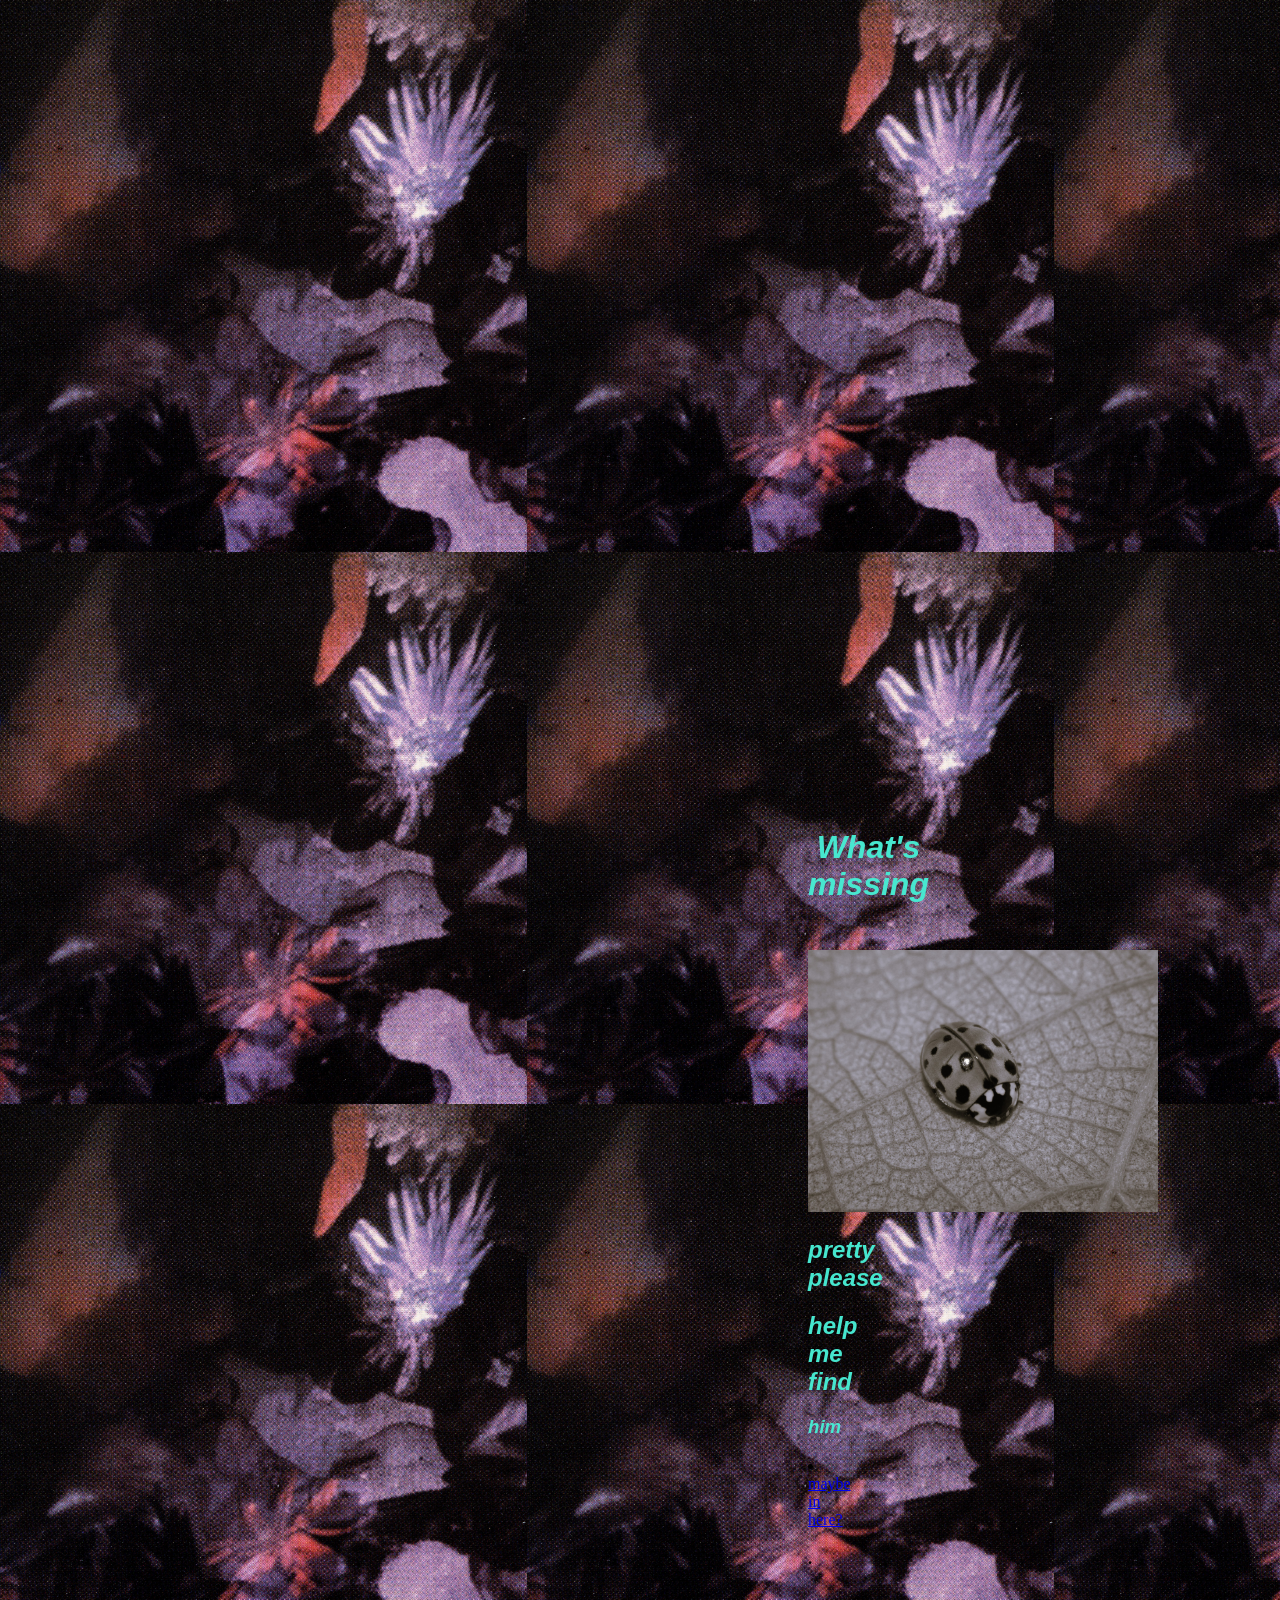
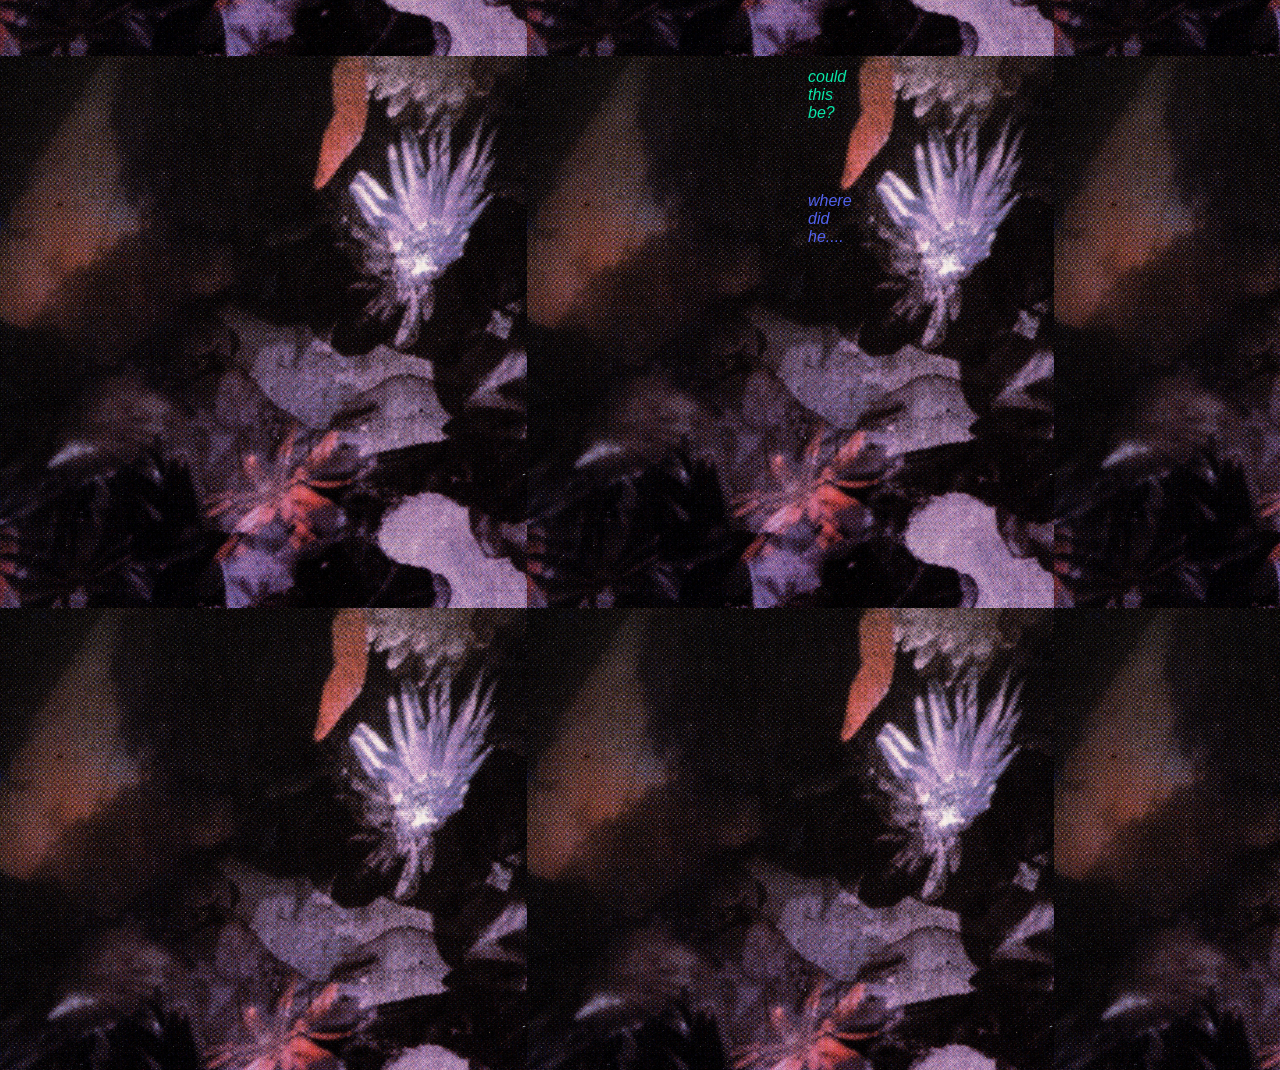
==== environ/env02.html @ 98f96e6b "STUF" ====
<!doctype html>
<html lang="en">
<head>
    <meta charset="utf-8">
    <title>what could this be?</title>
    <link href="env02.css" rel="stylesheet" type="text/css">
</head>
<body>
    
<div class="top-section">

    <div class="profile">

    <h1>What's missing </h1>  <!-- All visible page content goes between <body> and </body> -->

    </div>

<ol>
<li><a href="prayersforrain.jpg">roses and petals</a></li>


</ol>

    </div>
</div>

<div class="page"></div>

<img src="ladybuggray2.jpg">

</div>


<h2>pretty please </h2>





<h2> help me find   </h2>


<h3> him</h3>












<li><a href="stairs2.jpg">maybe in here?</a></li>

<h3> <div class=""></div></h3>

<h4> . </h4>
<h5> . </h5>
<h6> . </h6>
<h7> could this be? </h7>
<h8> . </h8>
<h9> . </h9>
<h10> . </h10>











<p><h11> where did he.... </h11></p>




</body>
</html>
---- environ/env02.css ----
body {
    background: url("disintegrationbg.png");
    padding: 800px;
}

h1,
h2,
h3 {
    color: #47ead1fb;
    font-family: sans-serif;
    font-style: italic;
}
h7 {
    color: #09eaaafb;
    font-family: sans-serif;
    font-style: italic;
}

h11 {
    color: #5363f1fb;
    font-family: sans-serif;
    font-style: italic;
}

img {
    width: 350px;
}

#page {
    max-width: 900px;
    margin: 0 auto 0 auto;
    background: white;
    padding: 30px;
}

.top-section {
    display: flex;
    gap: 400px;
    align-items: flex-start;
    margin: 0 0 25px 0;
}

#introduction {
    background: #f3f7ff;
    padding: 20px;
    border-left: 6px solid #1d1184;
    flex: 2;
}

#introduction h2 {
    font-style: italic;
    margin-top: 0;
}

#introduction p {
    font-size: 120%;
    line-height: 1.5;
}

.profile {
    text-align: center;
    flex: 1;
}

.profile img {
    width: 400px;
    border-radius: 12px;
}

.profile p {
    font-size: 90%;
}

.navigation {
    background: #fff7e8;
    padding: 400px;
    border-radius: 12px;
}

.navigation h2 {
    margin-top: 0;
}

.navigation li {
    margin-bottom: 8px;
}

.navigation a {
    color: #1d1184;
    font-weight: bold;
}
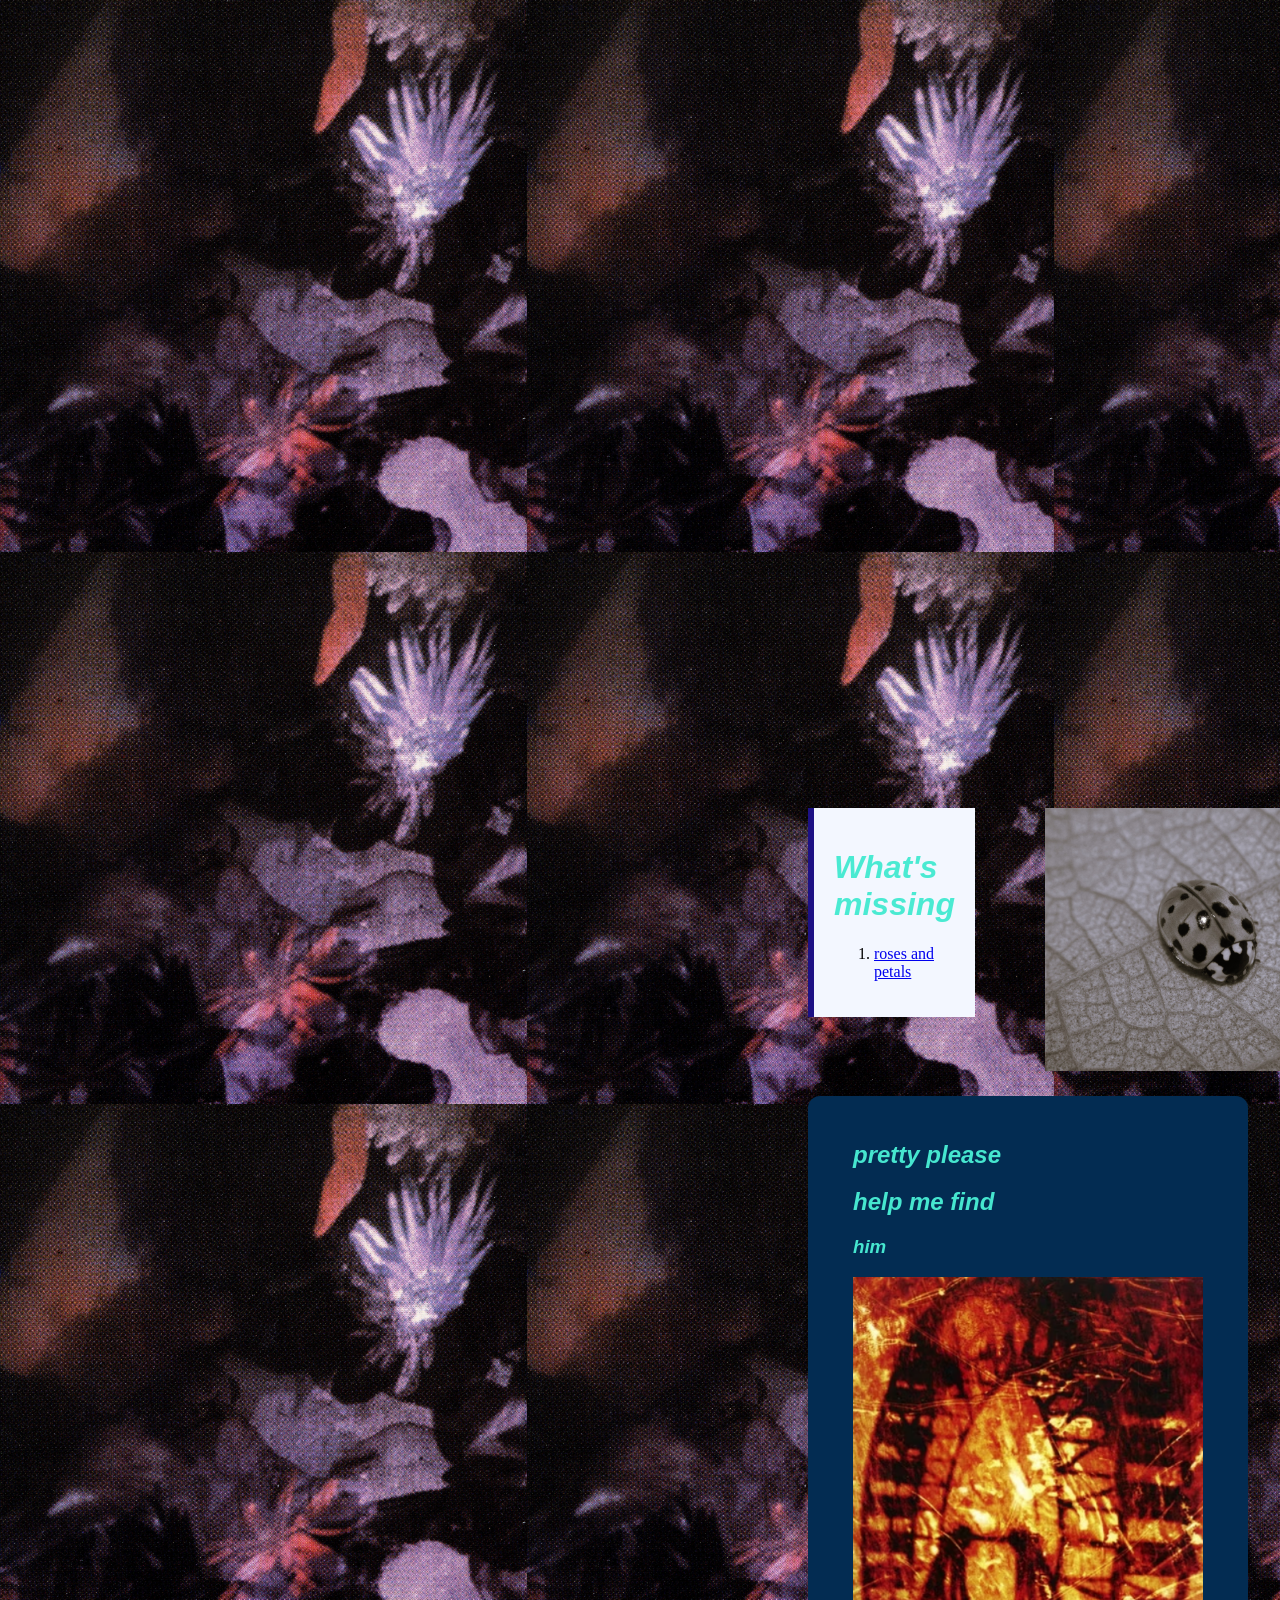
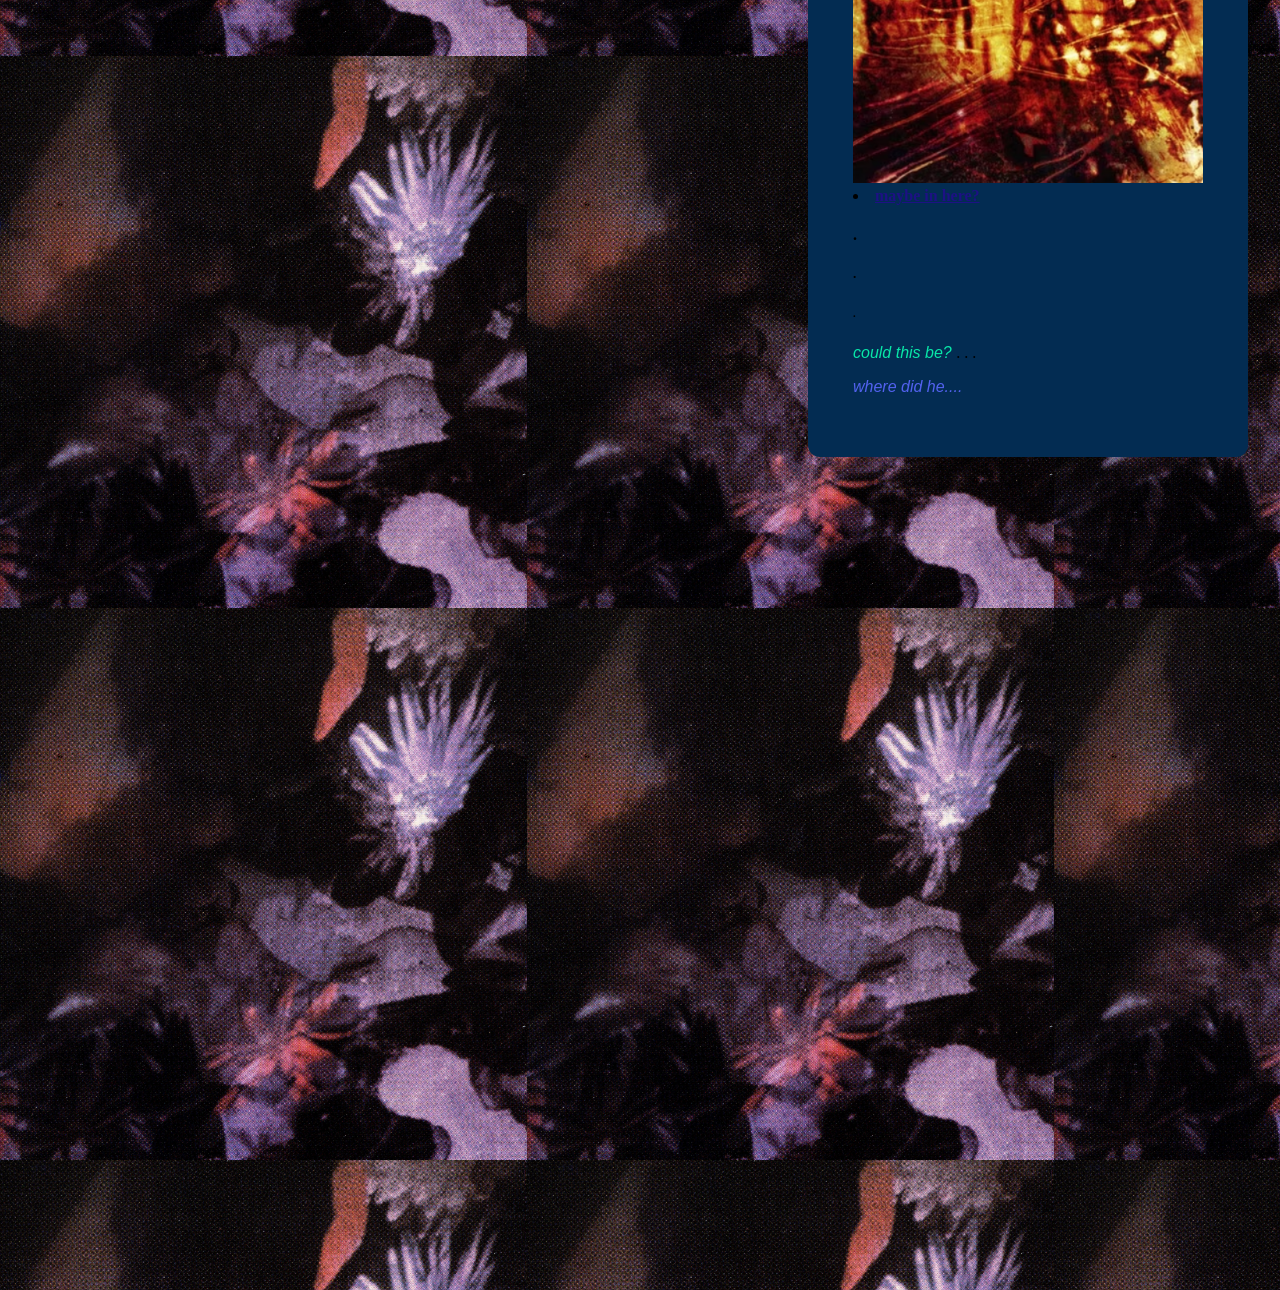
==== commit 4a8b3a3d: "late" ====
--- a/environ/env02.html
+++ b/environ/env02.html
@@ -9,38 +9,67 @@
     
 <div class="top-section">
 
-    <div class="profile">
+        <div id="introduction">
 
-    <h1>What's missing </h1>  <!-- All visible page content goes between <body> and </body> -->
+            <h1>What's missing </h1>  <!-- All visible page content goes between <body> and </body> -->
 
-    </div>
+        
 
-<ol>
-<li><a href="prayersforrain.jpg">roses and petals</a></li>
+            <ol>
+                <li><a href="prayersforrain.jpg">roses and petals</a></li>
 
 
-</ol>
+        
+            </ol>
+        </div>
 
-    </div>
-</div>
+        
 
-<div class="page"></div>
+    
 
-<img src="ladybuggray2.jpg">
+        <img src="ladybuggray2.jpg">
 
 </div>
 
 
-<h2>pretty please </h2>
+
+<div class="bottom-section">
+   
+    <div class="navigation">
+
+        <h2>pretty please </h2>
 
 
 
 
 
-<h2> help me find   </h2>
+        <h2> help me find   </h2>
 
 
-<h3> him</h3>
+        <h3> him</h3>
+
+    
+            <img src="romance.png">
+
+
+
+
+
+
+
+
+
+        <li><a href="stairs2.jpg">maybe in here?</a></li>
+
+        <h3></h3>
+
+        <h4> . </h4>
+        <h5> . </h5>
+        <h6> . </h6>
+        <h7> could this be? </h7>
+        <h8> . </h8>
+        <h9> . </h9>
+        <h10> . </h10>
 
 
 
@@ -52,32 +81,11 @@
 
 
 
+        <p><h11> where did he.... </h11></p>
 
-<li><a href="stairs2.jpg">maybe in here?</a></li>
-
-<h3> <div class=""></div></h3>
-
-<h4> . </h4>
-<h5> . </h5>
-<h6> . </h6>
-<h7> could this be? </h7>
-<h8> . </h8>
-<h9> . </h9>
-<h10> . </h10>
-
-
-
-
-
-
-
-
-
-
-
-<p><h11> where did he.... </h11></p>
-
-
+    </div>
+    
+</div>
 
 
 </body>
--- a/environ/env02.css
+++ b/environ/env02.css
@@ -35,7 +35,7 @@
 
 .top-section {
     display: flex;
-    gap: 400px;
+    gap: 70px;
     align-items: flex-start;
     margin: 0 0 25px 0;
 }
@@ -72,8 +72,8 @@
 }
 
 .navigation {
-    background: #fff7e8;
-    padding: 400px;
+    background: #032c52;
+    padding: 45px;
     border-radius: 12px;
 }
 
@@ -90,3 +90,9 @@
     font-weight: bold;
 }
 
+.bottom-section {
+    display: flex;
+    gap: 80px;
+    align-items: flex-start;
+    margin: 0 0 25px 0;
+}
